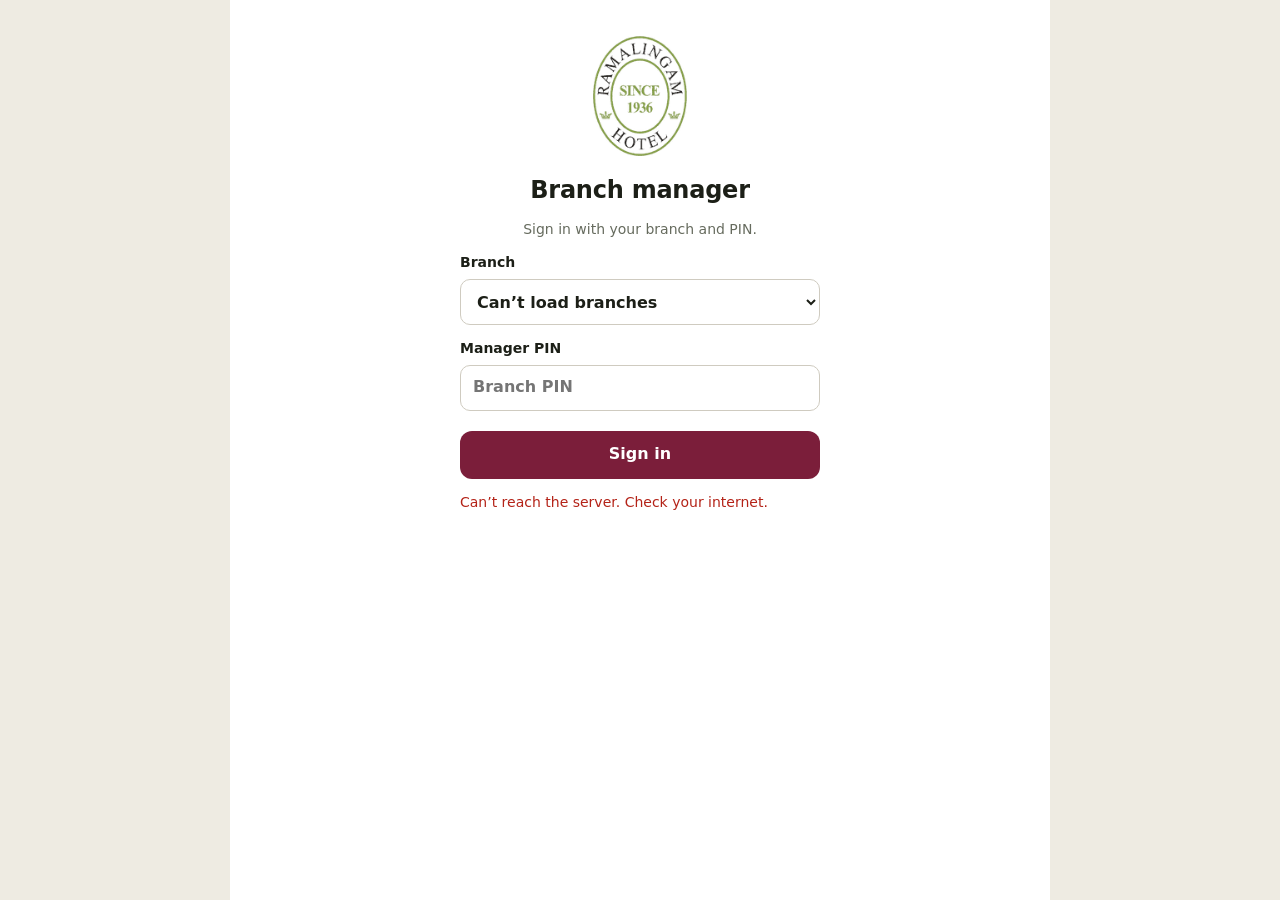
==== manager.html @ 23dc1ed1 "Daily grooming check: rewards only for approved waiters - Manager page: new Check-in tab (approve / " ====
<!DOCTYPE html>
<html lang="en">
<head>
<meta charset="utf-8">
<meta name="viewport" content="width=device-width, initial-scale=1, viewport-fit=cover">
<meta name="theme-color" content="#ffffff">
<meta name="mobile-web-app-capable" content="yes">
<meta name="apple-mobile-web-app-capable" content="yes">
<meta name="apple-mobile-web-app-status-bar-style" content="default">
<meta name="apple-mobile-web-app-title" content="Manager">
<meta name="robots" content="noindex">
<title>Branch Manager · Ramalingam Rewards</title>
<link rel="manifest" href="manifest-manager.webmanifest">
<link rel="icon" type="image/png" sizes="32x32" href="img/favicon-32.png">
<link rel="apple-touch-icon" href="img/apple-touch-icon.png">
<link rel="stylesheet" href="style.css?v=7">
</head>
<body>
<main class="wide">
  <section id="loginBox" class="signin" hidden>
    <img src="img/logo.png" alt="Ramalingam Hotel" width="94" height="120">
    <h1>Branch manager</h1>
    <p class="note">Sign in with your branch and PIN.</p>
    <form id="loginForm">
      <label>Branch<select id="mbranch" required><option value="">Loading…</option></select></label>
      <label>Manager PIN<input id="mpin" type="password" inputmode="numeric" pattern="[0-9]*" maxlength="8" placeholder="Branch PIN" autocomplete="off" required></label>
      <button class="primary" id="lbtn">Sign in</button>
      <p class="err" id="lerr" role="alert"></p>
    </form>
  </section>

  <section id="app" hidden>
    <header class="top"><img src="img/logo.png" alt="Ramalingam Hotel" width="38" height="48"><div class="t"><div class="k">Branch manager</div><h1 id="title">Rewards</h1></div><button class="link" id="out">Sign out</button></header>
    <nav id="tabs">
      <button data-tab="checkin" aria-pressed="true">Check-in</button>
      <button data-tab="today" aria-pressed="false">Today</button>
      <button data-tab="payouts" aria-pressed="false">Payouts</button>
      <button data-tab="waiters" aria-pressed="false">Waiters</button>
      <button data-tab="settings" aria-pressed="false">Settings</button>
    </nav>

    <div id="tab-checkin">
      <div class="when" id="ckWhen"></div>
      <div class="banner" id="ckSum"></div>
      <p class="note" id="ckNote">Approve each waiter who has come groomed and on time. Only approved waiters are paid today’s rewards. You can change a decision any time today.</p>
      <div id="ckList"></div>
    </div>

    <div id="tab-today" hidden>
      <div class="when" id="todayWhen"></div>
      <div class="banner" id="todaySum"></div>
      <div class="scroll"><table id="todayTable"></table></div>
      <div class="actions"><button class="ghost" id="refresh">Refresh</button><span class="note">Refreshes every 30 seconds. Targets are set by the operations manager.</span></div>
    </div>

    <div id="tab-payouts" hidden>
      <p class="note">What each waiter earned between two dates. Days are counted from 4 AM to 4 AM.</p>
      <div class="dates">
        <label>From<input type="date" id="from"></label>
        <label>To<input type="date" id="to"></label>
        <button class="primary" id="showPay">Show</button>
      </div>
      <div class="banner" id="paySum" hidden></div>
      <div class="scroll"><table id="payTable"></table></div>
      <div class="actions" id="payActions" hidden>
        <button class="ghost" id="copySum">Copy totals</button>
        <button class="ghost" id="copyDetail">Copy day-by-day detail</button>
      </div>
    </div>

    <div id="tab-waiters" hidden>
      <p class="note">Waiters sign in with their name and PIN. Untick “On” for someone who has left. Their history is kept. If you change a PIN, that phone asks for the new one.</p>
      <form id="waiterForm">
        <div class="erow w lab"><span>Name</span><span>PIN</span><span class="center">On</span><span></span></div>
        <div id="wlist"></div>
        <button type="button" class="link" id="addW">+ Add waiter</button>
        <div class="actions"><button class="primary">Save waiters</button><span class="note" id="wcount"></span></div>
      </form>
    </div>

    <div id="tab-settings" hidden>
      <div class="card">
        <h2>Change this branch’s manager PIN</h2>
        <form id="pinForm" class="dates">
          <label>New PIN<input id="np1" type="password" inputmode="numeric" pattern="[0-9]*" minlength="4" maxlength="8" required></label>
          <label>Repeat<input id="np2" type="password" inputmode="numeric" pattern="[0-9]*" minlength="4" maxlength="8" required></label>
          <button class="primary">Change</button>
        </form>
      </div>
    </div>
  </section>
</main>
<div id="toast" role="status"></div>

<script>
// Paste the same web app URL as in index.html. It ends in /exec.
const API_URL = 'https://script.google.com/macros/s/AKfycbzvrDbh6gzwttvzte-PTJdCJmq6tXCN_9iuhi03QJdwAYwIgCdqZ6TZcaA7bsjjLb-l/exec';

const $ = id => document.getElementById(id);
const rs = n => '₹' + Number(n || 0).toLocaleString('en-IN');
const esc = s => String(s).replace(/[&<>"]/g, c => ({'&':'&amp;','<':'&lt;','>':'&gt;','"':'&quot;'}[c]));
const label = s => new Date(s + 'T12:00:00').toLocaleDateString('en-IN', {weekday:'short', day:'numeric', month:'short'});
let pin = '', branch = '', M = null, P = null, tab = 'checkin', openReasons = '';
try { const s = JSON.parse(localStorage.getItem('rewards-branch-mgr') || '{}'); pin = s.pin || ''; branch = s.branch || ''; } catch (e) {}

async function api(action, data) {
  if (API_URL.includes('PASTE_')) throw Object.assign(new Error('This page is not connected to the Google Sheet yet.'), {server: true});
  const ctl = new AbortController(), timer = setTimeout(() => ctl.abort(), 30000);
  try {
    const res = await fetch(API_URL, {method: 'POST', body: JSON.stringify(Object.assign({action, pin, branch}, data)), signal: ctl.signal});
    const j = await res.json();
    if (!j.ok) throw Object.assign(new Error(j.error || 'Server error'), {server: true});
    return j;
  } catch (e) {
    if (!e.server) e.message = 'Can’t reach the server. Check your internet.';
    if (/PIN|Too many|switched off/.test(e.message) && M) signOut(e.message);
    throw e;
  } finally { clearTimeout(timer); }
}

let toastTimer;
function toast(msg, bad) { const t = $('toast'); t.textContent = msg; t.className = 'on' + (bad ? ' bad' : ''); clearTimeout(toastTimer); toastTimer = setTimeout(() => t.className = '', 2600); }
async function run(btn, fn) {
  if (btn) btn.disabled = true;
  try { return await fn(); } catch (e) { toast(e.message, true); } finally { if (btn) btn.disabled = false; }
}

function show() {
  $('loginBox').hidden = !!M; $('app').hidden = !M;
  if (!M) return;
  document.querySelectorAll('#tabs button').forEach(b => b.setAttribute('aria-pressed', b.dataset.tab === tab));
  ['checkin', 'today', 'payouts', 'waiters', 'settings'].forEach(t => $('tab-' + t).hidden = t !== tab);
}
function renderAll() { $('title').textContent = M.branch + (M.asOps ? ' · ops view' : ''); renderCheckin(); renderToday(); renderWaiters(); show(); }

/* Check-in: the daily grooming check */
const ckMark = c => c.status === 'ok' ? '✓' : c.status === 'no' ? '✗' : '–';
function renderCheckin() {
  if (!M.checks) { $('ckSum').textContent = 'Check-in needs the latest Apps Script. Ask the operations manager to update it.'; $('ckList').innerHTML = ''; return; }
  const list = M.waiters.filter(w => w.active), C = M.checks || {};
  const st = n => (C[n] || {status: 'pending'});
  const done = list.filter(w => st(w.name).status !== 'pending' && !st(w.name).before).length;
  const ok = list.filter(w => st(w.name).status === 'ok' && !st(w.name).before).length;
  const startsLater = M.checksFrom && M.shift < M.checksFrom;
  $('ckWhen').textContent = label(M.shift);
  $('ckSum').innerHTML = startsLater
    ? `Grooming checks start on <b>${label(M.checksFrom)}</b>. Today’s rewards are paid as before, but you can try it now.`
    : `<b>${done} of ${list.length}</b> checked · ${ok} approved${done < list.length ? ` · <b>${list.length - done} waiting</b>` : ''}`;
  const sorted = list.slice().sort((a, b) => (st(a.name).status === 'pending' ? 0 : 1) - (st(b.name).status === 'pending' ? 0 : 1) || a.name.localeCompare(b.name));
  $('ckList').innerHTML = sorted.length ? sorted.map(w => {
    const c = st(w.name), real = !c.before;
    const text = !real || c.status === 'pending' ? 'Waiting for check'
      : c.status === 'ok' ? `Approved${c.time ? ' · ' + esc(c.time) : ''}`
      : `Not today: ${esc(c.reason)}${c.time ? ' · ' + esc(c.time) : ''}`;
    return `<div class="ck" data-w="${esc(w.name)}">
      <div class="ckname"><b>${esc(w.name)}</b><small class="${real ? c.status : 'pending'}">${text}</small></div>
      <div class="ckbtns">
        <button class="ckok ${real && c.status === 'ok' ? 'on' : ''}" data-act="ok" aria-label="Approve ${esc(w.name)}">✓</button>
        <button class="ckno ${real && c.status === 'no' ? 'on' : ''}" data-act="no" aria-label="Not today for ${esc(w.name)}">✗</button>
      </div>
      <div class="reasons" ${openReasons === w.name ? '' : 'hidden'}>
        ${(M.reasons || ['Not groomed', 'Late', 'Uniform', 'Other']).map(r => `<button class="chip" data-act="reason" data-reason="${esc(r)}">${esc(r)}</button>`).join('')}
        ${real && c.status !== 'pending' ? '<button class="chip plain" data-act="clear">Undo check</button>' : ''}
      </div>
    </div>`;
  }).join('') : '<p class="note">No waiters yet. Add them in the Waiters tab.</p>';
}
$('ckList').onclick = e => {
  const b = e.target.closest('button[data-act]'); if (!b) return;
  const name = b.closest('.ck').dataset.w, act = b.dataset.act;
  if (act === 'no') { openReasons = openReasons === name ? '' : name; renderCheckin(); return; }
  const body = act === 'reason' ? {status: 'no', reason: b.dataset.reason} : act === 'clear' ? {status: 'clear'} : {status: 'ok'};
  openReasons = '';
  b.closest('.ck').classList.add('busy');
  run(null, async () => {
    M = await api('m_check', Object.assign({waiter: name}, body));
    renderCheckin(); renderToday();
    toast(body.status === 'ok' ? name + ' approved' : body.status === 'no' ? name + ': not today (' + body.reason + ')' : name + ': check removed');
  }).finally(() => renderCheckin());
};

/* Today */
function renderToday() {
  const T = M.targets, by = {};
  M.waiters.filter(w => w.active).forEach(w => by[w.name] = {earned: 0, c: {}});
  M.today.forEach(r => { const w = by[r.waiter] = by[r.waiter] || {earned: 0, c: {}}; w.c[r.item] = r.sold; w.earned += r.earned; });
  const names = Object.keys(by).sort((a, b) => by[b].earned - by[a].earned || a.localeCompare(b));
  const total = names.reduce((a, n) => a + by[n].earned, 0), max = T.reduce((a, t) => a + t.reward, 0);
  $('todayWhen').textContent = label(M.shift) + ' · updated ' + new Date().toLocaleTimeString('en-IN', {hour: 'numeric', minute: '2-digit'});
  const waiting = M.today.filter(r => r.check === 'pending').reduce((a, r) => a + r.potential, 0);
  $('todaySum').innerHTML = `<b>${rs(total)}</b> earned so far today · ${names.filter(n => by[n].earned).length} of ${names.length} waiters have earned a reward` + (waiting ? ` · <b>${rs(waiting)}</b> waiting for grooming checks` : '');
  $('todayTable').innerHTML =
    `<thead><tr><th>Waiter</th><th>Check</th>${T.map(t => `<th>${esc(t.icon)} ${esc(t.item)}<br>/${t.qty}</th>`).join('')}<th>Earned</th></tr></thead><tbody>` +
    names.map(n => `<tr><td>${esc(n)}</td><td class="ckcell ${((M.checks || {})[n] || {}).status || 'pending'}">${ckMark((M.checks || {})[n] || {status: 'pending'})}</td>${T.map(t => { const s = by[n].c[t.item] || 0; return `<td class="${s >= t.qty ? 'ok' : ''}">${s >= t.qty ? '✓ ' : ''}${s}</td>`; }).join('')}<td class="money">${rs(by[n].earned)}</td></tr>`).join('') +
    `</tbody><tfoot><tr><td>Total</td><td></td>${T.map(t => `<td>${names.reduce((a, n) => a + (by[n].c[t.item] || 0), 0)}</td>`).join('')}<td class="money">${rs(total)}</td></tr></tfoot>`;
}
async function refreshToday(btn) {
  await run(btn, async () => { M = await api('m_state', {}); renderToday(); renderCheckin(); });
}

/* Payouts */
function defaultDates() {
  const d = new Date(M.shift + 'T12:00:00'), monday = new Date(d);
  monday.setDate(d.getDate() - ((d.getDay() + 6) % 7));
  const iso = x => x.getFullYear() + '-' + String(x.getMonth() + 1).padStart(2, '0') + '-' + String(x.getDate()).padStart(2, '0');
  if (!$('from').value) $('from').value = iso(monday);
  if (!$('to').value) $('to').value = M.shift;
}
function payTotals() {
  const by = {};
  P.rows.forEach(r => {
    const w = by[r.waiter] = by[r.waiter] || {days: new Set(), hits: 0, earned: 0};
    if (r.sold > 0) w.days.add(r.shift);
    if (r.earned > 0) w.hits++;
    w.earned += r.earned;
  });
  return Object.keys(by).sort((a, b) => by[b].earned - by[a].earned || a.localeCompare(b)).map(n => ({name: n, days: by[n].days.size, hits: by[n].hits, earned: by[n].earned}));
}
async function showPayouts(btn) {
  await run(btn, async () => {
    P = await api('m_payouts', {from: $('from').value, to: $('to').value});
    const rows = payTotals(), total = rows.reduce((a, r) => a + r.earned, 0);
    $('paySum').hidden = false; $('payActions').hidden = !rows.length;
    $('paySum').innerHTML = rows.length ? `<b>${rs(total)}</b> to pay ${rows.filter(r => r.earned).length} waiter${rows.filter(r => r.earned).length === 1 ? "" : "s"}, ${label(P.from)} – ${label(P.to)}` : 'No sales recorded in these dates.';
    $('payTable').innerHTML = rows.length ? `<thead><tr><th>Waiter</th><th>Days worked</th><th>Targets hit</th><th>Earned</th></tr></thead><tbody>` +
      rows.map(r => `<tr><td>${esc(r.name)}</td><td>${r.days}</td><td>${r.hits}</td><td class="money">${rs(r.earned)}</td></tr>`).join('') +
      `</tbody><tfoot><tr><td>Total</td><td></td><td>${rows.reduce((a, r) => a + r.hits, 0)}</td><td class="money">${rs(total)}</td></tr></tfoot>` : '';
  });
}
const csv = rows => rows.map(r => r.map(v => { v = String(v); return /[",\n]/.test(v) ? '"' + v.replace(/"/g, '""') + '"' : v; }).join(',')).join('\n');
async function copy(text, what) {
  try { await navigator.clipboard.writeText(text); }
  catch (e) { const t = document.createElement('textarea'); t.value = text; document.body.append(t); t.select(); document.execCommand('copy'); t.remove(); }
  toast(what + ' copied. Paste into a spreadsheet');
}

/* Waiters */
function renderWaiters() { $('wlist').innerHTML = ''; M.waiters.forEach(addWaiter); countWaiters(); }
function addWaiter(w) {
  const d = document.createElement('div'); d.className = 'erow w';
  d.innerHTML = `<input value="${esc(w.name)}" maxlength="30" aria-label="Name" required>
    <input value="${esc(w.pin)}" inputmode="numeric" pattern="[0-9]{4,8}" maxlength="8" aria-label="PIN" required title="4 to 8 digits">
    <input type="checkbox" ${w.active ? 'checked' : ''} aria-label="Active">
    <button type="button" class="link x" aria-label="Remove waiter">✕</button>`;
  d.querySelector('button').onclick = () => { d.remove(); countWaiters(); };
  d.querySelector('[type=checkbox]').onchange = countWaiters;
  $('wlist').append(d);
  return d;
}
function countWaiters() {
  const rows = [...$('wlist').children];
  $('wcount').textContent = `${rows.filter(d => d.querySelector('[type=checkbox]').checked).length} active of ${rows.length}`;
}
function newPin() {
  const used = new Set([...$('wlist').querySelectorAll('input:nth-child(2)')].map(i => i.value));
  let p; do { p = String(1000 + Math.floor(Math.random() * 9000)); } while (used.has(p));
  return p;
}

/* Sign in / out */
async function signIn(b, p) {
  branch = b; pin = p;
  M = await api('m_state', {});
  branch = M.branch;
  try { localStorage.setItem('rewards-branch-mgr', JSON.stringify({branch, pin})); } catch (e) {}
  defaultDates(); renderAll();
}
function signOut(msg) {
  M = null; P = null; pin = '';
  try { localStorage.setItem('rewards-branch-mgr', JSON.stringify({branch})); } catch (e) {}
  $('lerr').textContent = msg || ''; show();
  if ($('mbranch').options.length > 1) $('mbranch').value = branch; else loadBranches();
}
async function loadBranches() {
  try {
    const r = await api('branches', {});
    $('mbranch').innerHTML = (r.branches.length > 1 ? '<option value="">Choose your branch</option>' : '') + r.branches.map(n => `<option>${esc(n)}</option>`).join('');
    if (branch) $('mbranch').value = branch;
  } catch (e) { $('mbranch').innerHTML = '<option value="">Can’t load branches</option>'; $('lerr').textContent = e.message; }
}

$('loginForm').onsubmit = async e => {
  e.preventDefault(); $('lerr').textContent = ''; $('lbtn').disabled = true;
  if (!$('mbranch').value) { $('lerr').textContent = 'Choose your branch'; $('lbtn').disabled = false; return; }
  try { await signIn($('mbranch').value, $('mpin').value.trim()); $('mpin').value = ''; }
  catch (err) { pin = ''; $('lerr').textContent = err.message; }
  finally { $('lbtn').disabled = false; }
};
$('out').onclick = () => signOut();
$('tabs').onclick = e => {
  const b = e.target.closest('button'); if (!b) return;
  tab = b.dataset.tab; show();
  if (tab === 'today' || tab === 'checkin') refreshToday();
  if (tab === 'payouts' && !P) showPayouts();
};
$('refresh').onclick = e => refreshToday(e.target);
$('showPay').onclick = e => showPayouts(e.target);
$('copySum').onclick = () => copy(csv([['Waiter', 'Days worked', 'Targets hit', 'Earned (Rs)']].concat(payTotals().map(r => [r.name, r.days, r.hits, r.earned]))), 'Totals');
$('copyDetail').onclick = () => copy(csv([['Date', 'Waiter', 'Item', 'Sold', 'Target', 'Reward', 'Earned']].concat(P.rows.map(r => [r.shift, r.waiter, r.item, r.sold, r.target, r.reward, r.earned]))), 'Detail');

$('addW').onclick = () => { addWaiter({name: '', pin: newPin(), active: true}).children[0].focus(); countWaiters(); };
$('waiterForm').onsubmit = e => {
  e.preventDefault();
  const waiters = [...$('wlist').children].map(d => { const i = d.querySelectorAll('input'); return {name: i[0].value, pin: i[1].value, active: i[2].checked}; });
  run(e.submitter, async () => { M = await api('m_waiters', {waiters}); renderAll(); toast('Waiters saved'); });
};
$('pinForm').onsubmit = e => {
  e.preventDefault();
  const a = $('np1').value, b = $('np2').value;
  if (!/^\d{4,8}$/.test(a)) return toast('Use 4 to 8 digits', true);
  if (a !== b) return toast('The two PINs don’t match', true);
  run(e.submitter, async () => { await api('m_pin', {newPin: a}); if (!M.asOps) { pin = a; try { localStorage.setItem('rewards-branch-mgr', JSON.stringify({branch, pin})); } catch (x) {} } $('pinForm').reset(); toast('Branch PIN changed'); });
};

setInterval(() => { if (M && (tab === 'today' || tab === 'checkin') && !document.hidden && !openReasons) refreshToday(); }, 30000);
show();
if (pin) signIn(branch, pin).catch(e => signOut(e.message)); else { show(); loadBranches(); }
if ('serviceWorker' in navigator) navigator.serviceWorker.register('sw.js').catch(() => {});
</script>
</body>
</html>
---- style.css ----
/* Ramalingam Hotel – Daily Rewards. Shared by index.html, manager.html and ops.html. */
:root{
  --ink:#1c1f17; --mute:#666b5e; --line:#e7e4db; --soft:#f5f3ec; --bg:#eeebe2;
  --brand:#8c2341;        /* burgundy: progress bars, focus */
  --brand-btn:#7b1e3a;    /* buttons (white text passes contrast) */
  --brand-ink:#7b1e3a;    /* burgundy text */
  --brand-soft:#f7ebee;
  --red:#b42318; --red-soft:#fdecea;
  --top:env(safe-area-inset-top,0px); --bottom:env(safe-area-inset-bottom,0px);
}
*{box-sizing:border-box}
html{-webkit-text-size-adjust:100%;text-size-adjust:100%}
body{margin:0;background:var(--bg);color:var(--ink);font:16px/1.4 system-ui,-apple-system,"Segoe UI",Roboto,sans-serif;-webkit-tap-highlight-color:transparent}
main{max-width:480px;min-height:100vh;min-height:100dvh;margin:0 auto;background:#fff;
  padding:calc(12px + var(--top)) 16px calc(28px + var(--bottom))}
main.wide{max-width:820px}
@media (min-width:600px){main{padding-left:24px;padding-right:24px}}
button,input,select{font:inherit;color:inherit}
button{cursor:pointer;touch-action:manipulation}
h1{font-size:21px;font-weight:700;line-height:1.2;letter-spacing:-.01em;margin:0}
h2{font-size:18px;font-weight:700;line-height:1.25;margin:26px 0 8px}
[hidden]{display:none!important}

/* Header with logo */
.top{display:flex;align-items:center;gap:12px;padding-bottom:12px;margin-bottom:12px;border-bottom:1px solid var(--line)}
.top img{height:48px;width:auto;flex:none}
.top .t{flex:1;min-width:0}
.top .k{font-size:12px;font-weight:600;letter-spacing:.08em;text-transform:uppercase;color:var(--brand-ink);white-space:nowrap;overflow:hidden;text-overflow:ellipsis}
.top h1{white-space:nowrap;overflow:hidden;text-overflow:ellipsis}

/* Sign-in screens */
.signin{max-width:360px;margin:0 auto;padding-top:24px;text-align:center}
.signin img{height:120px;width:auto}
.signin h1{font-size:24px;margin:14px 0 4px}
.signin form{text-align:left;margin-top:14px}
.signin .primary{width:100%;margin-top:6px}

/* Form fields */
label{display:block;margin:14px 0;font-size:14px;font-weight:600}
input,select{display:block;width:100%;min-width:0;min-height:46px;padding:10px 12px;border:1px solid #cfcbc0;border-radius:10px;background:#fff;font-size:16px}
label>input,label>select{margin-top:6px}
input:focus,select:focus{outline:2px solid var(--brand);outline-offset:1px;border-color:var(--brand)}
input[readonly]{background:var(--soft);border-color:var(--line)}
input[type=checkbox]{width:24px;height:24px;min-height:0;margin:0;padding:0;justify-self:center;accent-color:var(--brand-btn)}

/* Buttons */
.primary,.add{border:0;border-radius:12px;padding:12px 18px;min-height:48px;background:var(--brand-btn);color:#fff;font-weight:600}
.primary:active,.add:active{filter:brightness(.9)}
.primary:disabled{opacity:.55}
.add{display:block;width:100%;margin-top:8px;background:#1a1a1a}
.add:disabled{background:var(--brand-soft);color:var(--brand-ink);cursor:default;filter:none}
.ghost{border:1px solid #d9d5ca;border-radius:12px;padding:11px 16px;min-height:46px;background:#fff;font-weight:600}
.ghost:active{background:var(--soft)}
.link{border:0;background:none;padding:8px;min-height:40px;font-size:14px;text-decoration:underline;color:var(--ink)}
.link:disabled{opacity:.35;cursor:default}

/* Text blocks */
.when,.note{color:var(--mute);font-size:14px}
.when{margin:0 0 10px}
.note{line-height:1.45}
.center{text-align:center}
.banner{background:var(--brand-soft);border-radius:14px;padding:14px 16px;margin:8px 0 14px;line-height:1.45}
.status{min-height:18px;margin-bottom:8px;font-size:13px;color:var(--mute)}
.status.warn{color:var(--red)}
.alert{background:var(--red-soft);color:var(--red);border-radius:12px;padding:12px 14px;margin:0 0 12px;font-size:14px;line-height:1.45}
.err{min-height:20px;color:var(--red);font-size:14px}
.earned{display:flex;justify-content:space-between;align-items:baseline;margin:14px 2px;font-weight:600}
.earned b{color:var(--brand-ink);font-size:22px}
.card{border:1px solid var(--line);border-radius:14px;padding:14px 16px;margin-bottom:14px}
.card h2{margin-top:0}

/* Waiter item cards */
.tier{margin:24px 0}
.row{display:flex;justify-content:space-between;align-items:center;gap:10px;margin-bottom:10px;font-size:24px;font-weight:700}
.row em{font-style:normal;font-size:30px;margin-right:4px;vertical-align:-3px}
.row span:last-child{color:var(--brand-ink);white-space:nowrap}
.bar{height:26px;background:#e8e8e8}
.bar i{display:block;height:100%;background:var(--brand);transition:width .3s}
.items{margin-top:8px;font-size:14px;color:var(--mute)}
.items div{display:flex;justify-content:space-between;gap:10px;padding:3px 0}
.items .ok{color:var(--brand-ink);font-weight:600}
.items.big{font-size:15px}
.items.big div{padding:9px 0;border-bottom:1px solid var(--line)}

/* Waiter month view */
.month{margin-top:28px;padding-top:18px;border-top:1px solid var(--line)}
.mhead{display:flex;align-items:center;justify-content:space-between;gap:8px}
.mhead h2{margin:0;text-align:center}
.mnav{width:44px;height:44px;border:1px solid var(--line);border-radius:12px;background:#fff;font-size:22px;line-height:1}
.mnav:disabled{opacity:.3;cursor:default}
.stats{display:grid;grid-template-columns:repeat(3,1fr);gap:8px;margin:14px 0 6px}
.stats div{background:var(--soft);border-radius:12px;padding:10px 6px;text-align:center}
.stats b{display:block;font-size:20px;color:var(--brand-ink)}
.stats span{font-size:12px;color:var(--mute)}
h3{font-size:15px;margin:18px 0 2px}
.items .day span{display:flex;flex-direction:column;gap:2px;min-width:0}
.items .day small{color:var(--mute);font-size:13px}
.items .day span b{color:var(--ink)}
.items b.ok{color:var(--brand-ink)}

/* Grooming check */
.check{border-radius:12px;padding:12px 14px;margin:0 0 12px;font-size:14px;font-weight:600;line-height:1.4}
.check.pending{background:#fff4dd;color:#7a4f00}
.check.ok{background:#e8f4ec;color:#1d6b36}
.check.no{background:var(--red-soft);color:var(--red)}
.earned small{font-size:13px;font-weight:600;color:var(--mute)}
.items .day small.bad{color:var(--red)}
.ck{display:grid;grid-template-columns:1fr auto;align-items:center;gap:6px 12px;padding:12px 0;border-bottom:1px solid var(--line)}
.ck.busy{opacity:.5;pointer-events:none}
.ckname{display:flex;flex-direction:column;gap:2px;min-width:0}
.ckname b{font-size:17px;overflow:hidden;text-overflow:ellipsis;white-space:nowrap}
.ckname small{font-size:13px;color:#7a4f00}
.ckname small.ok{color:#1d6b36}
.ckname small.no{color:var(--red)}
.ckbtns{display:flex;gap:8px}
.ckbtns button{width:52px;height:48px;border:1px solid #d9d5ca;border-radius:12px;background:#fff;font-size:20px;font-weight:700;color:var(--mute)}
.ckbtns .ckok.on{background:#1d6b36;border-color:#1d6b36;color:#fff}
.ckbtns .ckno.on{background:var(--red);border-color:var(--red);color:#fff}
.reasons{grid-column:1/-1;display:flex;flex-wrap:wrap;gap:8px;padding-top:4px}
.chip{min-height:40px;padding:8px 14px;border:1px solid #e3b7b2;border-radius:99px;background:var(--red-soft);color:var(--red);font-weight:600;font-size:14px}
.chip.plain{border-color:#d9d5ca;background:#fff;color:var(--ink)}
td.ckcell{text-align:center;font-weight:700;color:#7a4f00}
td.ckcell.ok{color:#1d6b36}
td.ckcell.no{color:var(--red)}
td.warnc{color:#7a4f00;font-weight:700}

/* Tabs */
nav{display:flex;gap:4px;padding:4px;margin:0 0 12px;background:var(--soft);border-radius:12px;overflow-x:auto;scrollbar-width:none}
nav::-webkit-scrollbar{display:none}
nav button{flex:1 0 auto;min-height:40px;padding:8px 6px;border:0;border-radius:9px;background:none;font-size:13px;font-weight:600;color:var(--mute);white-space:nowrap}
nav button[aria-pressed=true]{background:#fff;color:var(--brand-ink);box-shadow:0 1px 3px rgba(0,0,0,.1)}
@media (min-width:600px){nav button{font-size:14px}}

/* Tables (scroll sideways on small screens, first column stays put) */
.scroll{overflow-x:auto;margin:0 -16px;padding:0 16px;-webkit-overflow-scrolling:touch}
table{border-collapse:collapse;width:100%;font-size:15px}
th,td{padding:10px 8px;border-bottom:1px solid var(--line);text-align:right;white-space:nowrap}
th{font-size:12px;font-weight:600;color:var(--mute);vertical-align:bottom}
th:first-child,td:first-child{position:sticky;left:0;z-index:1;padding-left:0;text-align:left;background:#fff}
td.ok,td.money{color:var(--brand-ink);font-weight:700}
tfoot td{font-weight:700;border-bottom:0}
tr.click{cursor:pointer}
tr.click:hover td,tr.click:active td{background:var(--soft)}
tr.sel td{background:var(--brand-soft)}

/* Edit lists (targets, waiters, branches) */
.erow{display:grid;gap:8px;align-items:center;margin-bottom:8px}
.erow.t{grid-template-columns:56px 1fr 84px 104px 36px}
.erow.w{grid-template-columns:1fr 104px 52px 36px}
.erow.b{grid-template-columns:1fr 112px 52px}
.erow.lab{margin-bottom:4px;font-size:12px;font-weight:600;color:var(--mute)}
.erow input{padding:10px}
.erow .ic{padding:6px;text-align:center;font-size:20px}
.erow .x{min-height:44px;padding:0;text-decoration:none;font-size:18px;color:var(--mute)}
.mini{margin:0;font-weight:400}
.mini span{display:none}
@media (max-width:540px){
  /* each target becomes a small card: icon + name on top, target and reward below */
  .erow.t.lab{display:none}
  .erow.t{grid-template-columns:52px 1fr 1fr 36px;grid-template-areas:"ic name name x" "ic q r x";
    padding:10px;border:1px solid var(--line);border-radius:12px}
  .erow.t>:nth-child(1){grid-area:ic;align-self:start}
  .erow.t>:nth-child(2){grid-area:name}
  .erow.t>:nth-child(3){grid-area:q}
  .erow.t>:nth-child(4){grid-area:r}
  .erow.t>:nth-child(5){grid-area:x;align-self:stretch}
  .mini span{display:block;margin-bottom:4px;font-size:12px;font-weight:600;color:var(--mute)}
}
@media (max-width:400px){
  .erow.w{grid-template-columns:1fr 88px 36px 32px}
  .erow.b{grid-template-columns:1fr 92px 40px}
}

/* Rows of controls */
.actions{display:flex;flex-wrap:wrap;gap:10px;align-items:center;margin-top:14px}
.dates{display:flex;flex-wrap:wrap;gap:10px;align-items:flex-end}
.dates label{flex:1 1 140px;margin:0;font-size:13px;color:var(--mute)}
.dates .primary{flex:1 1 120px}

/* Toast */
#toast{position:fixed;top:calc(12px + var(--top));left:50%;transform:translateX(-50%);z-index:5;max-width:calc(100% - 32px);
  padding:12px 18px;border-radius:99px;background:var(--brand-btn);color:#fff;font-weight:600;text-align:center;
  opacity:0;pointer-events:none;transition:opacity .3s}
#toast.on{opacity:1}
#toast.bad{background:var(--red)}
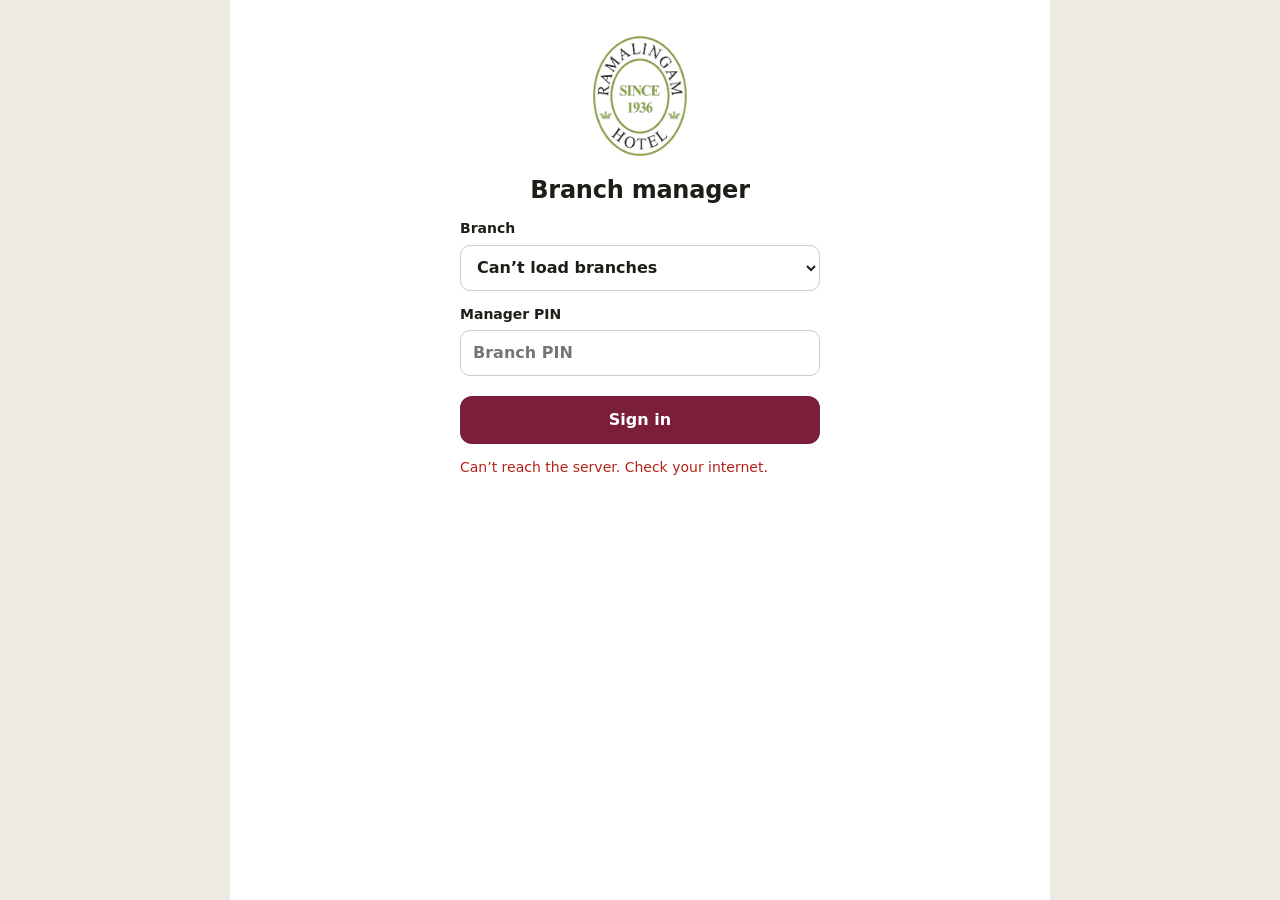
==== commit 069ad2ee: "Always check for the latest page version; remove sign-in subtitles on manager and ops pages Co-Autho" ====
--- a/manager.html
+++ b/manager.html
@@ -13,14 +13,13 @@
 <link rel="manifest" href="manifest-manager.webmanifest">
 <link rel="icon" type="image/png" sizes="32x32" href="img/favicon-32.png">
 <link rel="apple-touch-icon" href="img/apple-touch-icon.png">
-<link rel="stylesheet" href="style.css?v=7">
+<link rel="stylesheet" href="style.css?v=13">
 </head>
 <body>
 <main class="wide">
   <section id="loginBox" class="signin" hidden>
     <img src="img/logo.png" alt="Ramalingam Hotel" width="94" height="120">
     <h1>Branch manager</h1>
-    <p class="note">Sign in with your branch and PIN.</p>
     <form id="loginForm">
       <label>Branch<select id="mbranch" required><option value="">Loading…</option></select></label>
       <label>Manager PIN<input id="mpin" type="password" inputmode="numeric" pattern="[0-9]*" maxlength="8" placeholder="Branch PIN" autocomplete="off" required></label>
@@ -42,7 +41,6 @@
     <div id="tab-checkin">
       <div class="when" id="ckWhen"></div>
       <div class="banner" id="ckSum"></div>
-      <p class="note" id="ckNote">Approve each waiter who has come groomed and on time. Only approved waiters are paid today’s rewards. You can change a decision any time today.</p>
       <div id="ckList"></div>
     </div>
 
@@ -50,11 +48,10 @@
       <div class="when" id="todayWhen"></div>
       <div class="banner" id="todaySum"></div>
       <div class="scroll"><table id="todayTable"></table></div>
-      <div class="actions"><button class="ghost" id="refresh">Refresh</button><span class="note">Refreshes every 30 seconds. Targets are set by the operations manager.</span></div>
+      <div class="actions"><button class="ghost" id="refresh">Refresh</button></div>
     </div>
 
     <div id="tab-payouts" hidden>
-      <p class="note">What each waiter earned between two dates. Days are counted from 4 AM to 4 AM.</p>
       <div class="dates">
         <label>From<input type="date" id="from"></label>
         <label>To<input type="date" id="to"></label>
@@ -69,7 +66,6 @@
     </div>
 
     <div id="tab-waiters" hidden>
-      <p class="note">Waiters sign in with their name and PIN. Untick “On” for someone who has left. Their history is kept. If you change a PIN, that phone asks for the new one.</p>
       <form id="waiterForm">
         <div class="erow w lab"><span>Name</span><span>PIN</span><span class="center">On</span><span></span></div>
         <div id="wlist"></div>
@@ -100,7 +96,7 @@
 const rs = n => '₹' + Number(n || 0).toLocaleString('en-IN');
 const esc = s => String(s).replace(/[&<>"]/g, c => ({'&':'&amp;','<':'&lt;','>':'&gt;','"':'&quot;'}[c]));
 const label = s => new Date(s + 'T12:00:00').toLocaleDateString('en-IN', {weekday:'short', day:'numeric', month:'short'});
-let pin = '', branch = '', M = null, P = null, tab = 'checkin', openReasons = '';
+let pin = '', branch = '', M = null, P = null, tab = 'checkin';
 try { const s = JSON.parse(localStorage.getItem('rewards-branch-mgr') || '{}'); pin = s.pin || ''; branch = s.branch || ''; } catch (e) {}
 
 async function api(action, data) {
@@ -133,50 +129,73 @@
 }
 function renderAll() { $('title').textContent = M.branch + (M.asOps ? ' · ops view' : ''); renderCheckin(); renderToday(); renderWaiters(); show(); }
 
-/* Check-in: the daily grooming check */
+/* Check-in: the daily grooming check. Three ticks per waiter; approved only when all three are on. */
+const CRIT = [{key: 'groomed', label: 'Groomed', icon: '💇'}, {key: 'uniform', label: 'Uniform', icon: '👔'}, {key: 'ontime', label: 'On time', icon: '⏰'}];
 const ckMark = c => c.status === 'ok' ? '✓' : c.status === 'no' ? '✗' : '–';
+const want = {}, inflight = {}, dirty = {};          // taps not yet confirmed by the Sheet, per waiter
+const MISSING = {groomed: 'Not groomed', uniform: 'No uniform', ontime: 'Late'};
+const missingText = f => CRIT.filter(k => !f[k.key]).map(k => MISSING[k.key]).join(', ');
+function checkOf(name) {
+  if (want[name] !== undefined) {                     // show the tap straight away
+    if (want[name] === null) return {status: 'pending'};
+    const miss = missingText(want[name]);
+    return {status: miss ? 'no' : 'ok', reason: miss, flags: want[name], saving: true};
+  }
+  const c = (M.checks || {})[name] || {status: 'pending'};
+  return c.before ? {status: 'pending', before: true} : c;
+}
 function renderCheckin() {
   if (!M.checks) { $('ckSum').textContent = 'Check-in needs the latest Apps Script. Ask the operations manager to update it.'; $('ckList').innerHTML = ''; return; }
-  const list = M.waiters.filter(w => w.active), C = M.checks || {};
-  const st = n => (C[n] || {status: 'pending'});
-  const done = list.filter(w => st(w.name).status !== 'pending' && !st(w.name).before).length;
-  const ok = list.filter(w => st(w.name).status === 'ok' && !st(w.name).before).length;
+  const list = M.waiters.filter(w => w.active);
+  const done = list.filter(w => checkOf(w.name).status !== 'pending').length;
+  const ok = list.filter(w => checkOf(w.name).status === 'ok').length;
   const startsLater = M.checksFrom && M.shift < M.checksFrom;
   $('ckWhen').textContent = label(M.shift);
-  $('ckSum').innerHTML = startsLater
-    ? `Grooming checks start on <b>${label(M.checksFrom)}</b>. Today’s rewards are paid as before, but you can try it now.`
-    : `<b>${done} of ${list.length}</b> checked · ${ok} approved${done < list.length ? ` · <b>${list.length - done} waiting</b>` : ''}`;
-  const sorted = list.slice().sort((a, b) => (st(a.name).status === 'pending' ? 0 : 1) - (st(b.name).status === 'pending' ? 0 : 1) || a.name.localeCompare(b.name));
+  $('ckSum').innerHTML = (startsLater ? `Grooming checks start on <b>${label(M.checksFrom)}</b>. Today’s rewards are paid as before, but you can try it now.<br>` : '')
+    + `<b>${done} of ${list.length}</b> checked · ${ok} approved${done < list.length ? ` · <b>${list.length - done} waiting</b>` : ''}`;
+  const rank = n => checkOf(n).status === 'pending' ? 0 : 1;
+  const sorted = list.slice().sort((a, b) => rank(a.name) - rank(b.name) || a.name.localeCompare(b.name));
   $('ckList').innerHTML = sorted.length ? sorted.map(w => {
-    const c = st(w.name), real = !c.before;
-    const text = !real || c.status === 'pending' ? 'Waiting for check'
-      : c.status === 'ok' ? `Approved${c.time ? ' · ' + esc(c.time) : ''}`
-      : `Not today: ${esc(c.reason)}${c.time ? ' · ' + esc(c.time) : ''}`;
+    const c = checkOf(w.name), f = c.flags || {}, on = k => c.status !== 'pending' && !!f[k];
+    const text = c.status === 'pending' ? 'Waiting for check'
+      : c.status === 'ok' ? `Approved${c.time && !c.saving ? ' · ' + esc(c.time) : ''}`
+      : `Not approved: ${esc(c.reason)}`;
     return `<div class="ck" data-w="${esc(w.name)}">
-      <div class="ckname"><b>${esc(w.name)}</b><small class="${real ? c.status : 'pending'}">${text}</small></div>
+      <div class="ckname"><b>${esc(w.name)}</b><small class="${c.status}">${text}${c.saving ? ' · saving…' : ''}</small></div>
       <div class="ckbtns">
-        <button class="ckok ${real && c.status === 'ok' ? 'on' : ''}" data-act="ok" aria-label="Approve ${esc(w.name)}">✓</button>
-        <button class="ckno ${real && c.status === 'no' ? 'on' : ''}" data-act="no" aria-label="Not today for ${esc(w.name)}">✗</button>
-      </div>
-      <div class="reasons" ${openReasons === w.name ? '' : 'hidden'}>
-        ${(M.reasons || ['Not groomed', 'Late', 'Uniform', 'Other']).map(r => `<button class="chip" data-act="reason" data-reason="${esc(r)}">${esc(r)}</button>`).join('')}
-        ${real && c.status !== 'pending' ? '<button class="chip plain" data-act="clear">Undo check</button>' : ''}
+        ${CRIT.map(k => `<button class="crit ${on(k.key) ? 'on' : ''}" data-key="${k.key}" aria-pressed="${on(k.key)}"><span aria-hidden="true">${k.icon}</span>${k.label}</button>`).join('')}
+        <button class="undo" data-key="undo" aria-label="Undo check for ${esc(w.name)}" ${c.status === 'pending' ? 'disabled' : ''}>↺</button>
       </div>
     </div>`;
   }).join('') : '<p class="note">No waiters yet. Add them in the Waiters tab.</p>';
 }
+async function sendCheck(name) {
+  if (inflight[name]) { dirty[name] = true; return; }
+  inflight[name] = true;
+  let failed = false;
+  do {
+    dirty[name] = false;
+    const f = want[name];
+    try {
+      const res = await api('m_check', f === null ? {waiter: name, status: 'clear'} : {waiter: name, flags: f});
+      M.checks = res.checks; M.today = res.today;    // the rest of the page stays as it is
+    } catch (e) { toast(e.message, true); failed = true; break; }
+  } while (dirty[name]);
+  if (failed || !dirty[name]) delete want[name];
+  inflight[name] = false;
+  renderCheckin(); renderToday();
+}
 $('ckList').onclick = e => {
-  const b = e.target.closest('button[data-act]'); if (!b) return;
-  const name = b.closest('.ck').dataset.w, act = b.dataset.act;
-  if (act === 'no') { openReasons = openReasons === name ? '' : name; renderCheckin(); return; }
-  const body = act === 'reason' ? {status: 'no', reason: b.dataset.reason} : act === 'clear' ? {status: 'clear'} : {status: 'ok'};
-  openReasons = '';
-  b.closest('.ck').classList.add('busy');
-  run(null, async () => {
-    M = await api('m_check', Object.assign({waiter: name}, body));
-    renderCheckin(); renderToday();
-    toast(body.status === 'ok' ? name + ' approved' : body.status === 'no' ? name + ': not today (' + body.reason + ')' : name + ': check removed');
-  }).finally(() => renderCheckin());
+  const b = e.target.closest('button[data-key]'); if (!b || b.disabled) return;
+  const name = b.closest('.ck').dataset.w, key = b.dataset.key, c = checkOf(name);
+  if (key === 'undo') want[name] = null;
+  else {
+    const f = c.status === 'pending' ? {groomed: false, uniform: false, ontime: false} : Object.assign({}, c.flags);
+    f[key] = !f[key];
+    want[name] = f;
+  }
+  renderCheckin();
+  sendCheck(name);
 };
 
 /* Today */
@@ -312,7 +331,7 @@
   run(e.submitter, async () => { await api('m_pin', {newPin: a}); if (!M.asOps) { pin = a; try { localStorage.setItem('rewards-branch-mgr', JSON.stringify({branch, pin})); } catch (x) {} } $('pinForm').reset(); toast('Branch PIN changed'); });
 };
 
-setInterval(() => { if (M && (tab === 'today' || tab === 'checkin') && !document.hidden && !openReasons) refreshToday(); }, 30000);
+setInterval(() => { if (M && (tab === 'today' || tab === 'checkin') && !document.hidden && !Object.keys(want).length) refreshToday(); }, 30000);
 show();
 if (pin) signIn(branch, pin).catch(e => signOut(e.message)); else { show(); loadBranches(); }
 if ('serviceWorker' in navigator) navigator.serviceWorker.register('sw.js').catch(() => {});
--- a/style.css
+++ b/style.css
@@ -98,27 +98,71 @@
 .items .day span b{color:var(--ink)}
 .items b.ok{color:var(--brand-ink)}
 
+/* Tap feedback */
+.add.pop{animation:pop .28s ease-out}
+@keyframes pop{0%{transform:scale(1)}35%{transform:scale(.94)}70%{transform:scale(1.03)}100%{transform:scale(1)}}
+.cnt.bump{display:inline-block;animation:bump .35s ease-out;color:var(--brand-ink);font-weight:700}
+@keyframes bump{0%{transform:scale(1)}40%{transform:scale(1.35)}100%{transform:scale(1)}}
+.bar i{transition:width .35s cubic-bezier(.3,1.4,.6,1)}
+.floater{position:fixed;z-index:6;pointer-events:none;transform:translate(-50%,-50%);font-size:26px;font-weight:800;color:var(--brand);
+  text-shadow:0 1px 0 #fff;animation:floatup .8s ease-out forwards}
+@keyframes floatup{0%{opacity:0;transform:translate(-50%,-30%) scale(.6)}20%{opacity:1;transform:translate(-50%,-80%) scale(1.15)}100%{opacity:0;transform:translate(-50%,-260%) scale(1)}}
+.confetti{position:fixed;z-index:6;width:8px;height:12px;border-radius:2px;pointer-events:none;animation:burst 1.05s cubic-bezier(.2,.7,.4,1) forwards}
+@keyframes burst{0%{transform:translate(-50%,-50%) rotate(0);opacity:1}100%{transform:translate(calc(-50% + var(--dx)),calc(-50% + var(--dy) + 120px)) rotate(var(--r));opacity:0}}
+.tier.won .row{animation:won .6s ease-out}
+@keyframes won{0%,100%{transform:none}30%{transform:scale(1.04)}}
+/* Full bar turns gold */
+.bar.gold i{position:relative;overflow:hidden;background:linear-gradient(180deg,#f3d36b 0%,#d9a826 55%,#b8860b 100%)}
+.bar.gold.shine i::after{content:"";position:absolute;inset:0;background:linear-gradient(100deg,transparent 30%,rgba(255,255,255,.7) 50%,transparent 70%);transform:translateX(-100%);animation:shine 1.3s ease-out .15s 1 forwards}
+@keyframes shine{to{transform:translateX(100%)}}
+.locked .bar.gold i{background:#bdbdbd}
+.locked .bar.gold i::after{display:none}
+/* Congratulations popup */
+.modal{position:fixed;inset:0;z-index:7;display:flex;align-items:center;justify-content:center;padding:24px;background:rgba(20,10,14,.55);animation:fade .25s ease-out}
+.mcard{position:relative;width:100%;max-width:340px;background:#fff;border-radius:20px;padding:24px 20px 20px;text-align:center;box-shadow:0 20px 50px rgba(0,0,0,.3);animation:rise .45s cubic-bezier(.2,1.4,.5,1)}
+.mcard img{height:72px;width:auto}
+.mcard .trophy{font-size:56px;line-height:1;margin:6px 0 2px;animation:wiggle 1s ease-in-out .4s 2}
+.mcard h2{margin:6px 0 4px;font-size:22px}
+.mcard p{margin:0 0 12px;color:var(--mute)}
+.cgAmt{font-size:34px;font-weight:800;color:#a8780a;margin-bottom:16px}
+.cgAmt small{display:block;font-size:13px;font-weight:600;color:var(--mute)}
+.mcard .primary{width:100%}
+.rain{position:fixed;top:-20px;z-index:8;width:9px;height:14px;border-radius:2px;pointer-events:none;animation:rain 2.4s linear forwards}
+@keyframes rain{to{transform:translate(var(--x),110vh) rotate(var(--r))}}
+@keyframes fade{from{opacity:0}}
+@keyframes rise{from{opacity:0;transform:translateY(40px) scale(.9)}}
+@keyframes wiggle{0%,100%{transform:rotate(0)}25%{transform:rotate(-12deg) scale(1.1)}75%{transform:rotate(12deg) scale(1.1)}}
+@media (prefers-reduced-motion:reduce){.bar i{transition:none}.bar.gold i::after{display:none}}
+
 /* Grooming check */
+body.not-approved::after{content:"";position:fixed;inset:0;z-index:4;pointer-events:none;box-shadow:inset 0 0 40px 10px rgba(200,30,30,.45)}
+.banner.bad{background:var(--red-soft);color:var(--red);font-weight:600}
+.banner.wait{background:#fff4dd;color:#7a4f00;font-weight:600}
+.banner.good{background:#e8f4ec;color:#1d6b36}
+/* not approved: items greyed out (the +1 buttons still work, so sales are recorded) */
+.locked .row,.locked .row span:last-child,.locked .items,.locked .items .ok{color:#a3a3a3}
+.locked .row em{filter:grayscale(1);opacity:.5}
+.locked .bar i{background:#bdbdbd}
 .check{border-radius:12px;padding:12px 14px;margin:0 0 12px;font-size:14px;font-weight:600;line-height:1.4}
 .check.pending{background:#fff4dd;color:#7a4f00}
 .check.ok{background:#e8f4ec;color:#1d6b36}
 .check.no{background:var(--red-soft);color:var(--red)}
 .earned small{font-size:13px;font-weight:600;color:var(--mute)}
 .items .day small.bad{color:var(--red)}
-.ck{display:grid;grid-template-columns:1fr auto;align-items:center;gap:6px 12px;padding:12px 0;border-bottom:1px solid var(--line)}
-.ck.busy{opacity:.5;pointer-events:none}
-.ckname{display:flex;flex-direction:column;gap:2px;min-width:0}
+.ck{padding:12px 0;border-bottom:1px solid var(--line)}
+.ckname{display:flex;align-items:baseline;justify-content:space-between;gap:10px;margin-bottom:8px;min-width:0}
 .ckname b{font-size:17px;overflow:hidden;text-overflow:ellipsis;white-space:nowrap}
-.ckname small{font-size:13px;color:#7a4f00}
+.ckname small{flex:none;font-size:13px;font-weight:600;color:#7a4f00}
 .ckname small.ok{color:#1d6b36}
 .ckname small.no{color:var(--red)}
-.ckbtns{display:flex;gap:8px}
-.ckbtns button{width:52px;height:48px;border:1px solid #d9d5ca;border-radius:12px;background:#fff;font-size:20px;font-weight:700;color:var(--mute)}
-.ckbtns .ckok.on{background:#1d6b36;border-color:#1d6b36;color:#fff}
-.ckbtns .ckno.on{background:var(--red);border-color:var(--red);color:#fff}
-.reasons{grid-column:1/-1;display:flex;flex-wrap:wrap;gap:8px;padding-top:4px}
-.chip{min-height:40px;padding:8px 14px;border:1px solid #e3b7b2;border-radius:99px;background:var(--red-soft);color:var(--red);font-weight:600;font-size:14px}
-.chip.plain{border-color:#d9d5ca;background:#fff;color:var(--ink)}
+.ckbtns{display:grid;grid-template-columns:1fr 1fr 1fr 48px;gap:8px}
+.crit{display:flex;flex-direction:column;align-items:center;justify-content:center;gap:2px;min-height:58px;padding:6px 4px;
+  border:1px solid #d9d5ca;border-radius:12px;background:#fff;font-size:12px;font-weight:600;color:var(--mute)}
+.crit span{font-size:22px;line-height:1;filter:grayscale(1);opacity:.55}
+.crit.on{background:#e8f4ec;border-color:#1d6b36;color:#1d6b36}
+.crit.on span{filter:none;opacity:1}
+.undo{border:1px solid #d9d5ca;border-radius:12px;background:#fff;font-size:22px;color:var(--ink)}
+.undo:disabled{opacity:.3;cursor:default}
 td.ckcell{text-align:center;font-weight:700;color:#7a4f00}
 td.ckcell.ok{color:#1d6b36}
 td.ckcell.no{color:var(--red)}
